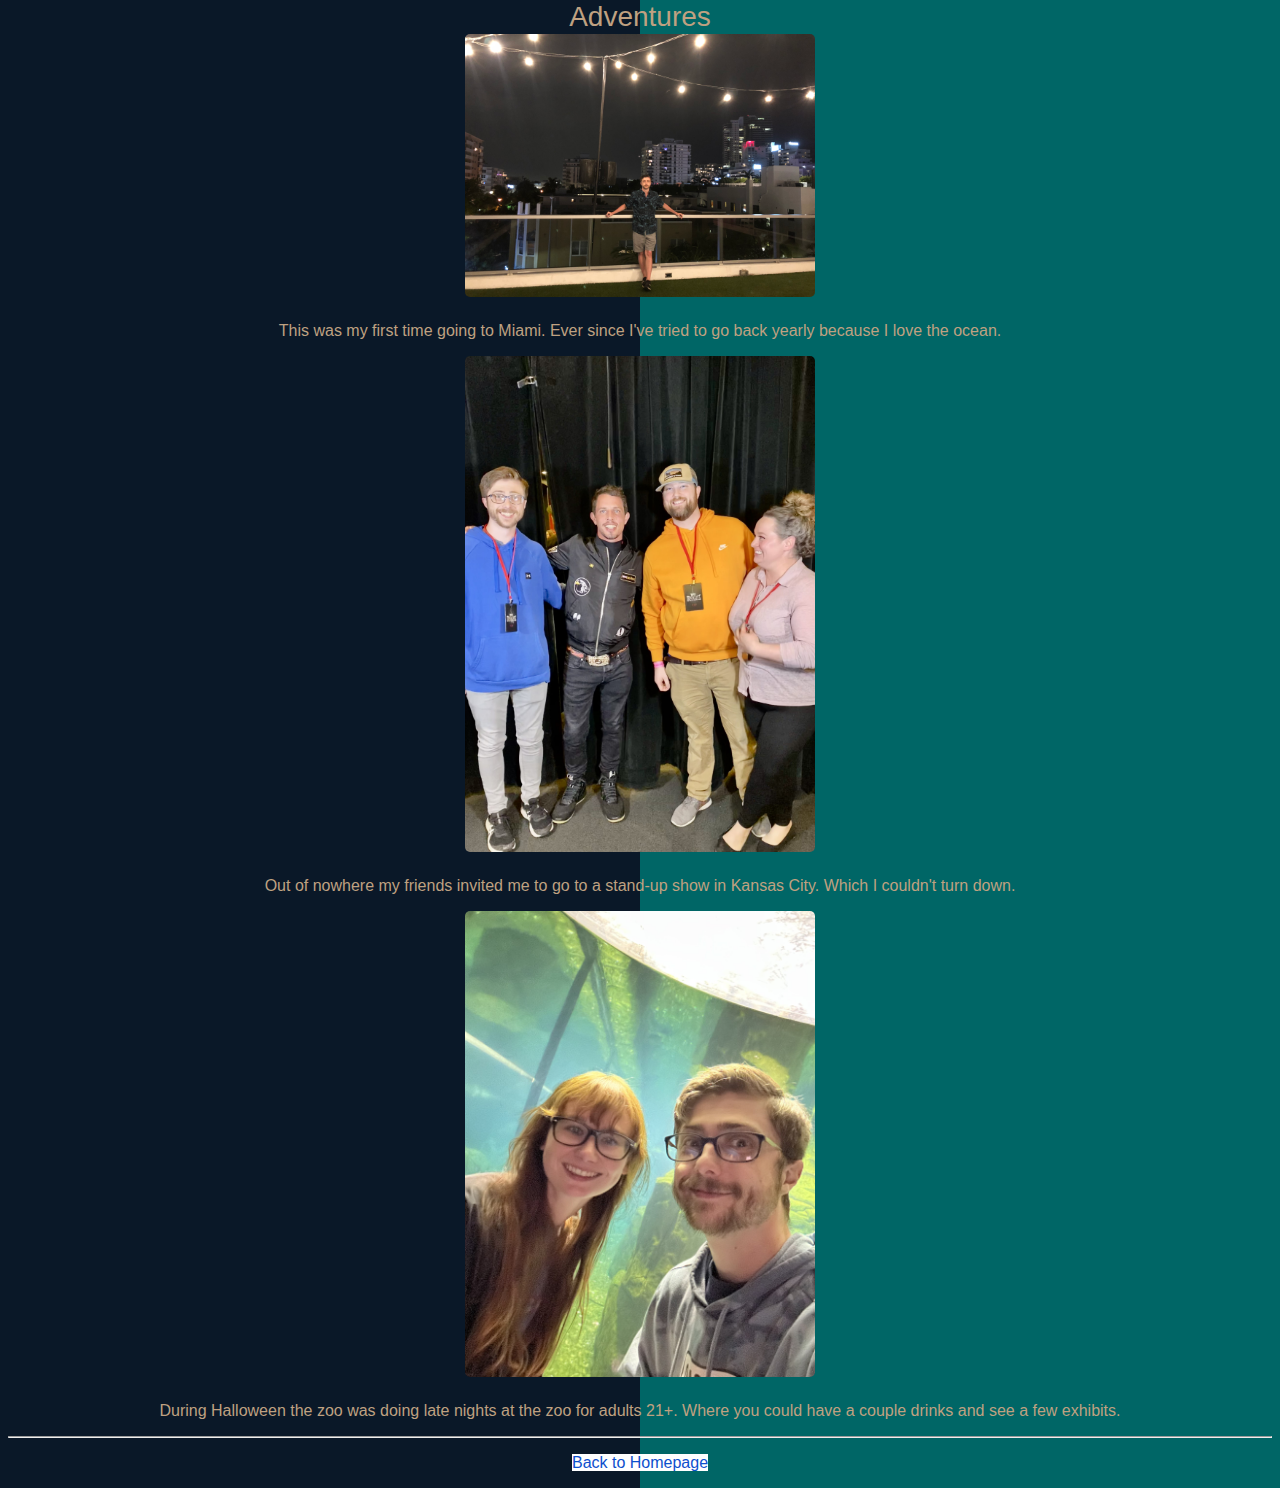
==== adventures.html @ 7b627d99 "Live Site" ====
<!DOCTYPE html>
    <html lang="en">
    <link href="css/main.css" rel="stylesheet" type="text/css" media="screen,projection" >
    <head>
      <meta charset="UTF-8">
      <title>Adventures</title>
    </head>
    <body>
    <h1>Adventures</h1>
                  <img class="trip-photo" src="img/miami.jpg" alt="Picture of Miami trip"/>
                <h2>
                  <p style="text-align:center">This was my first time going to Miami. Ever since I've tried to go back yearly because I love the ocean.</p>
                </h2>
				  
				  
                  <img class="trip-photo" src="img/kansascity.jpg" alt="Picture with Tony Hinchcliffe"/>
				<h2>
				  <p style="text-align:center">Out of nowhere my friends invited me to go to a stand-up show in Kansas City. Which I couldn't turn down.</p>
				</h2>
				
				  <img class="trip-photo" src="img/zoo.jpg" alt="Picture with my girlfriend at the zoo"/>
				<h2>
				  <p style="text-align:center">During Halloween the zoo was doing late nights at the zoo for adults 21+. Where you could have a couple drinks and see a few exhibits. </p>
				</h2>  

                  <hr>
                     <p class="center">
                     <a href="index.html">Back to Homepage</a>
                     </p>


    </body>
    </html>
---- css/main.css ----
/*************************************
This css file includes several different formatting examples
GENERAL
**************************************/
a {
	background-color: white;
 text-decoration: none;
  color: #0d50cd;
 }

img {
  width: 100%;
  height: auto;

}

 body {
   background-color: #DBF9FC;
   font-family: 'Open Sans', sans-serif;
 }


 #wrapper {
   max-width: 940px;
   margin: 0 auto;
   padding: 0 5%;

 }

 h3 {
     margin: 0 0 1em 0;
 }


/*************************************
HEADING
**************************************/

header {
  float: left;
  margin: 0 0 20px 0;
  padding: 2px 0 0 0;
  width: 100%;

}

.center {
 text-align: center
}


#logo {
   text-align: center;
   margin: 0;

 }

 h1  {
 font-family: 'Changa One', sans-serif;
 margin: 10px 0;
 font-size: 1.75em;
 font-weight: normal;
 line-height: 0.5;
 text-align: center;

   color: #BFA181;

 }

 h2  {
 font-size: 1.00em;
 font-weight: normal;
 margin: -5px 0 0;
   color: #BFA181;
 }



/*************************************
NAVIGATION
**************************************/
 nav {
	text-align: center;
	padding: 10px 0;
	margin: 20px 0 0;
  }

  nav ul  {
    list-style: none;
	margin: 0 10px;
	padding: 0;
}

nav li {
  display: inline-block;

}

/*************************************
FOOTER
**************************************/
 .footer {
 font-size: 0.75em;
 text-align: center;
 clear: both;
 padding-top: 50px;
 color: #ccc;
 }

/*************************************
PAGE:
**************************************/
.mydiv {background: lightblue; width:250px; height: 250px;}

.myimage {
    float:left;
    width:150px;
    height:175px;
    margin:20px;
    border-radius: 20px;
}

.trip-photo {
    display: block;
    max-width: 350px;
    margin: 0 auto 30px;
    border-radius: 5px;
}



 /*************************************
PAGE: ABOUT
**************************************/
.profile-photo {
    display: block;
    max-width: 400px;
    margin: 0 auto 30px;
    border-radius: 5px;
}

/*************************************
COLORS
**************************************/


 /* green header*/
  header {
   background: #6ab47b;
   border-color: #599a68;
 }



/* nav background on mobile devices*/
nav {
   background: #599a6b;
}

nav a, nav a:visited {
	color: #fff;
}

/* selected nav link color*/
nav a.selected, nav a:hover {
  color: #32673f;
}
/* site body*/
body {
	background-image: linear-gradient(to right, #0A1828 0%, #0A1828 50%, #006666 50%, #006666 100%);
    color: #BFA181;
}
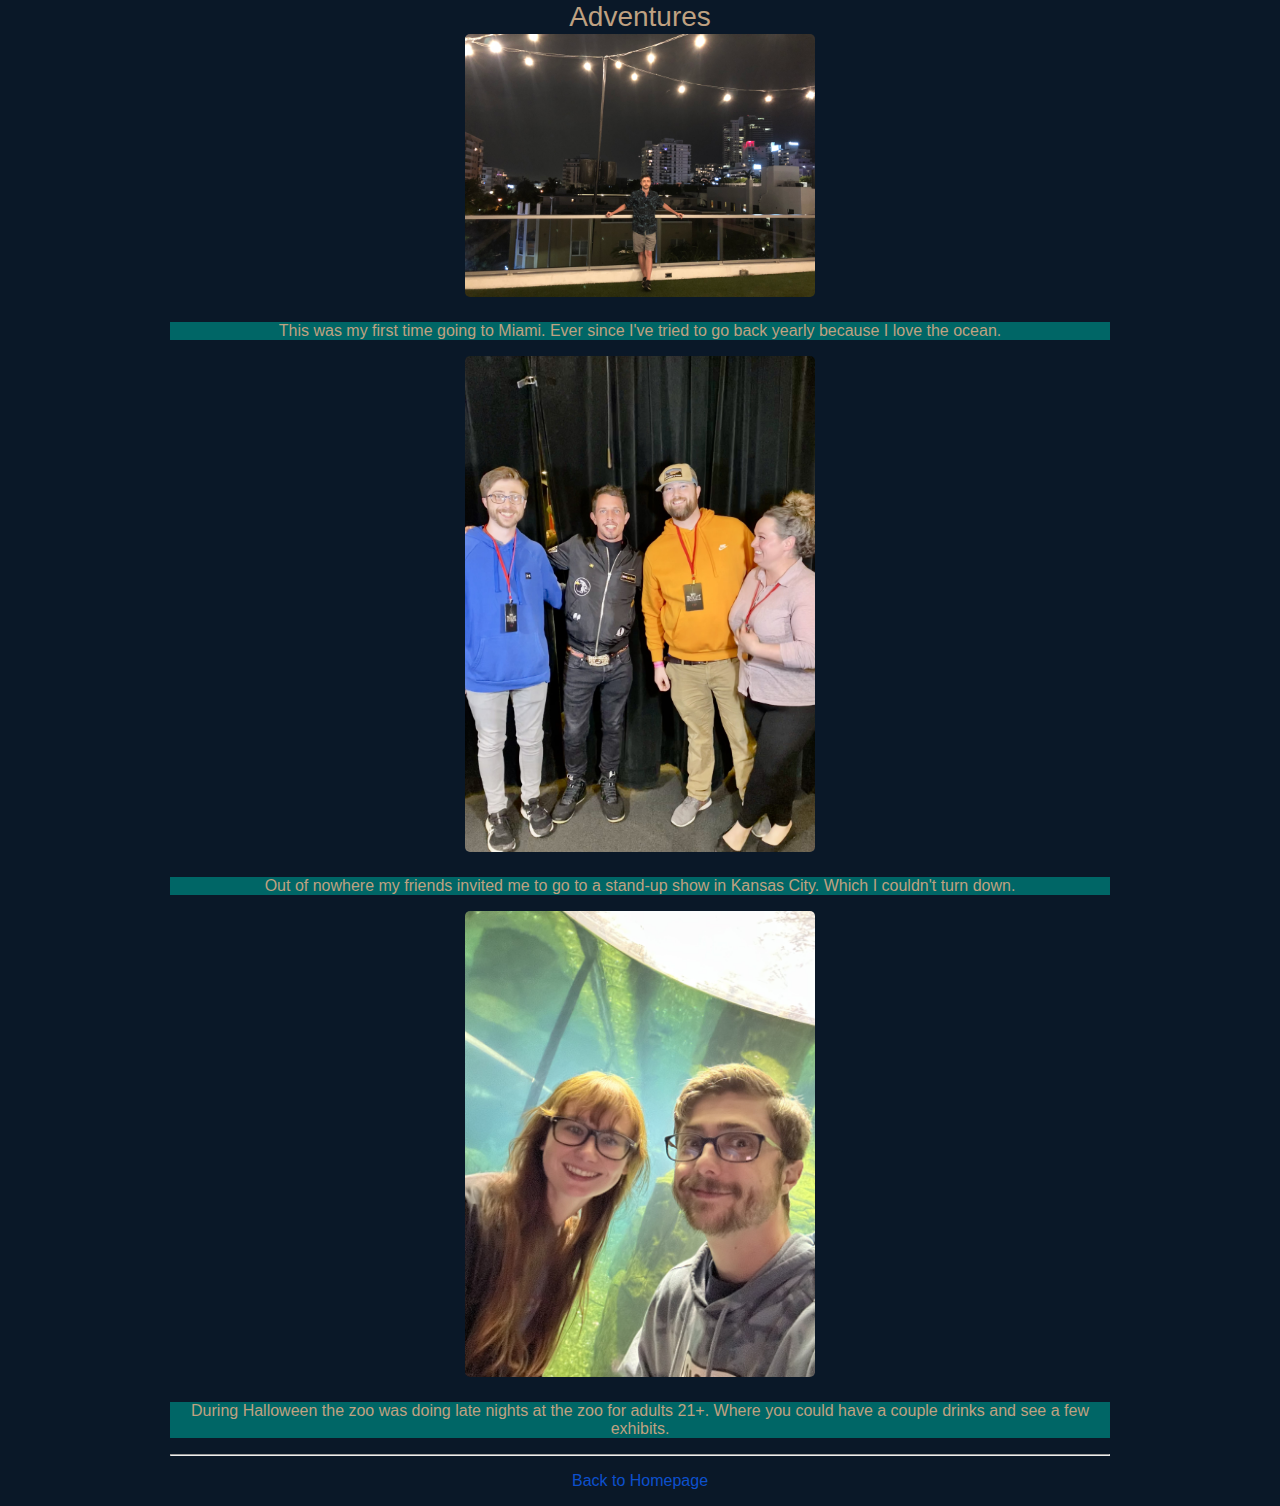
==== commit b15163fb: "css updates" ====
--- a/adventures.html
+++ b/adventures.html
@@ -5,29 +5,35 @@
       <meta charset="UTF-8">
       <title>Adventures</title>
     </head>
+    <div id="wrapper" >
+	<section>
     <body>
     <h1>Adventures</h1>
                   <img class="trip-photo" src="img/miami.jpg" alt="Picture of Miami trip"/>
                 <h2>
-                  <p style="text-align:center">This was my first time going to Miami. Ever since I've tried to go back yearly because I love the ocean.</p>
+                  <p style="text-align:center">This was my first time going to Miami. Ever since I've tried to go back yearly because I love the ocean.
+				  </p>
                 </h2>
 				  
 				  
                   <img class="trip-photo" src="img/kansascity.jpg" alt="Picture with Tony Hinchcliffe"/>
+
 				<h2>
-				  <p style="text-align:center">Out of nowhere my friends invited me to go to a stand-up show in Kansas City. Which I couldn't turn down.</p>
+				  <p style="text-align:center">Out of nowhere my friends invited me to go to a stand-up show in Kansas City. Which I couldn't turn down.
+				  </p>
 				</h2>
 				
 				  <img class="trip-photo" src="img/zoo.jpg" alt="Picture with my girlfriend at the zoo"/>
 				<h2>
-				  <p style="text-align:center">During Halloween the zoo was doing late nights at the zoo for adults 21+. Where you could have a couple drinks and see a few exhibits. </p>
+				  <p style="text-align:center">During Halloween the zoo was doing late nights at the zoo for adults 21+. Where you could have a couple drinks and see a few exhibits. 
+				  </p>
 				</h2>  
 
                   <hr>
                      <p class="center">
                      <a href="index.html">Back to Homepage</a>
                      </p>
-
+	</section>
 
     </body>
     </html>--- a/css/main.css
+++ b/css/main.css
@@ -3,7 +3,6 @@
 GENERAL
 **************************************/
 a {
-	background-color: white;
  text-decoration: none;
   color: #0d50cd;
  }
@@ -15,7 +14,6 @@
 }
 
  body {
-   background-color: #DBF9FC;
    font-family: 'Open Sans', sans-serif;
  }
 
@@ -72,6 +70,7 @@
  font-weight: normal;
  margin: -5px 0 0;
    color: #BFA181;
+   background-color: #006666;
  }
 
 
@@ -125,6 +124,7 @@
     max-width: 350px;
     margin: 0 auto 30px;
     border-radius: 5px;
+	background-color: white;
 }
 
 
@@ -167,6 +167,6 @@
 }
 /* site body*/
 body {
-	background-image: linear-gradient(to right, #0A1828 0%, #0A1828 50%, #006666 50%, #006666 100%);
+	background-color: #0A1828;
     color: #BFA181;
 }